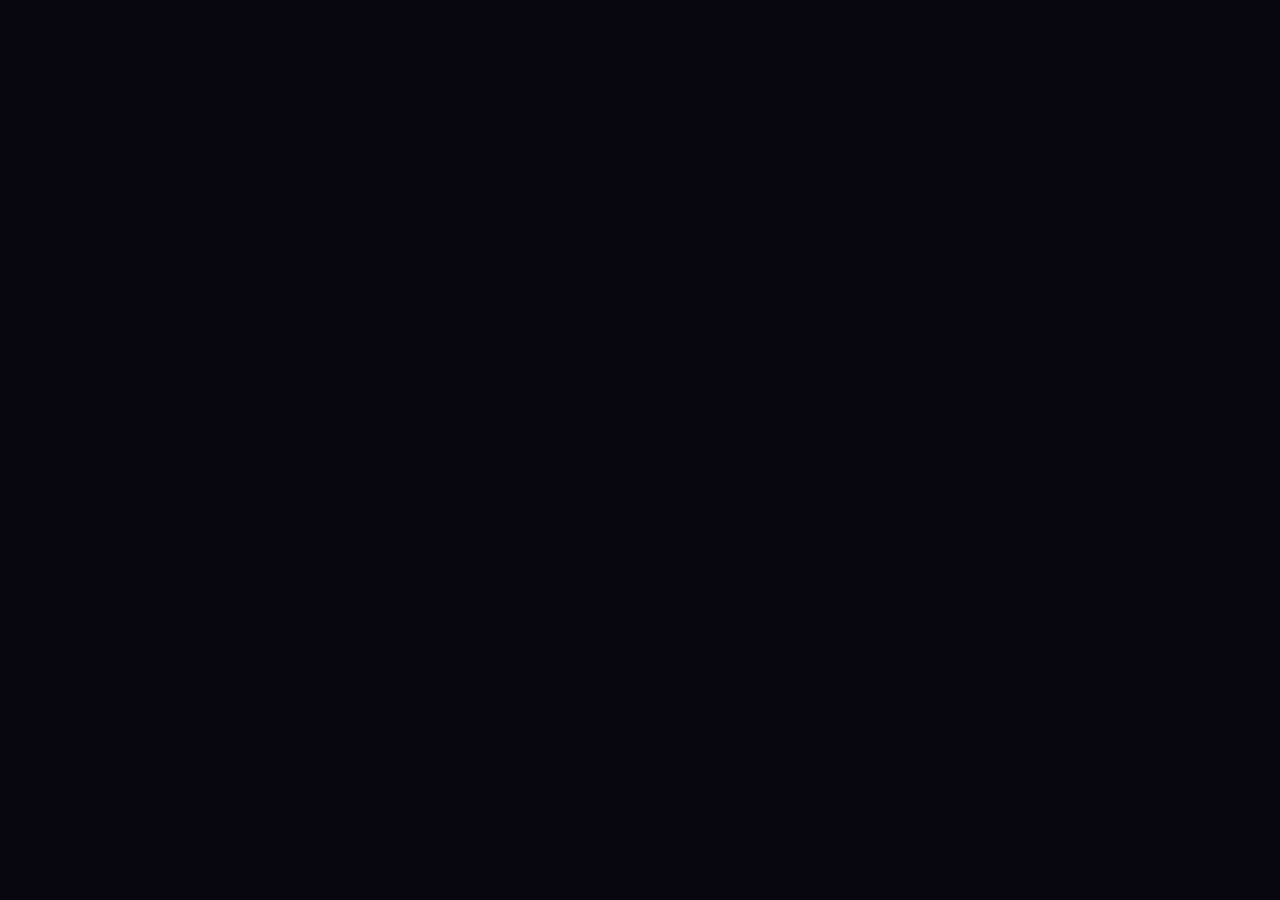
==== Cadastro e Login/html/cadastro.html @ 1638ee14 ""Updated site.css to add font size to .card-inicio1 h4 and modified site.html to change paragraph te" ====
<!DOCTYPE html>
<html lang="ptbr">
<head>
    <meta charset="UTF-8">
    <meta name="viewport" content="width=device-width, initial-scale=1.0">
    <title>Cadastro - BJJ UP</title>
    <link rel="shortcut icon" href="../../Site Institucional/imagens/logoNav.png" type="image/x-icon">
    <link rel="stylesheet" href="../css/cadastro.css">
    <link rel="preconnect" href="https://fonts.googleapis.com">
    <link rel="preconnect" href="https://fonts.gstatic.com" crossorigin>
    <link href="https://fonts.googleapis.com/css2?family=Montserrat:ital,wght@0,100..900;1,100..900&display=swap" rel="stylesheet">
    <link rel="preconnect" href="https://fonts.googleapis.com">
    <link rel="preconnect" href="https://fonts.gstatic.com" crossorigin>
    <link href="https://fonts.googleapis.com/css2?family=Saira+Semi+Condensed:wght@100;200;300;400;500;600;700;800;900&display=swap" rel="stylesheet">
</head>
<body>
    


</body>
</html>
---- Cadastro e Login/css/cadastro.css ----
* {
    margin: 0;
    padding: 0;
    color: white;
}

body {  
    width: 100vw;
    height: 100vh;
    font-family: "Montserrat", sans-serif;
    font-optical-sizing: auto;
    font-weight: weight;
    font-style: normal;
    background-color: #08070f;
    overflow-x: hidden;
    box-sizing: border-box;
}
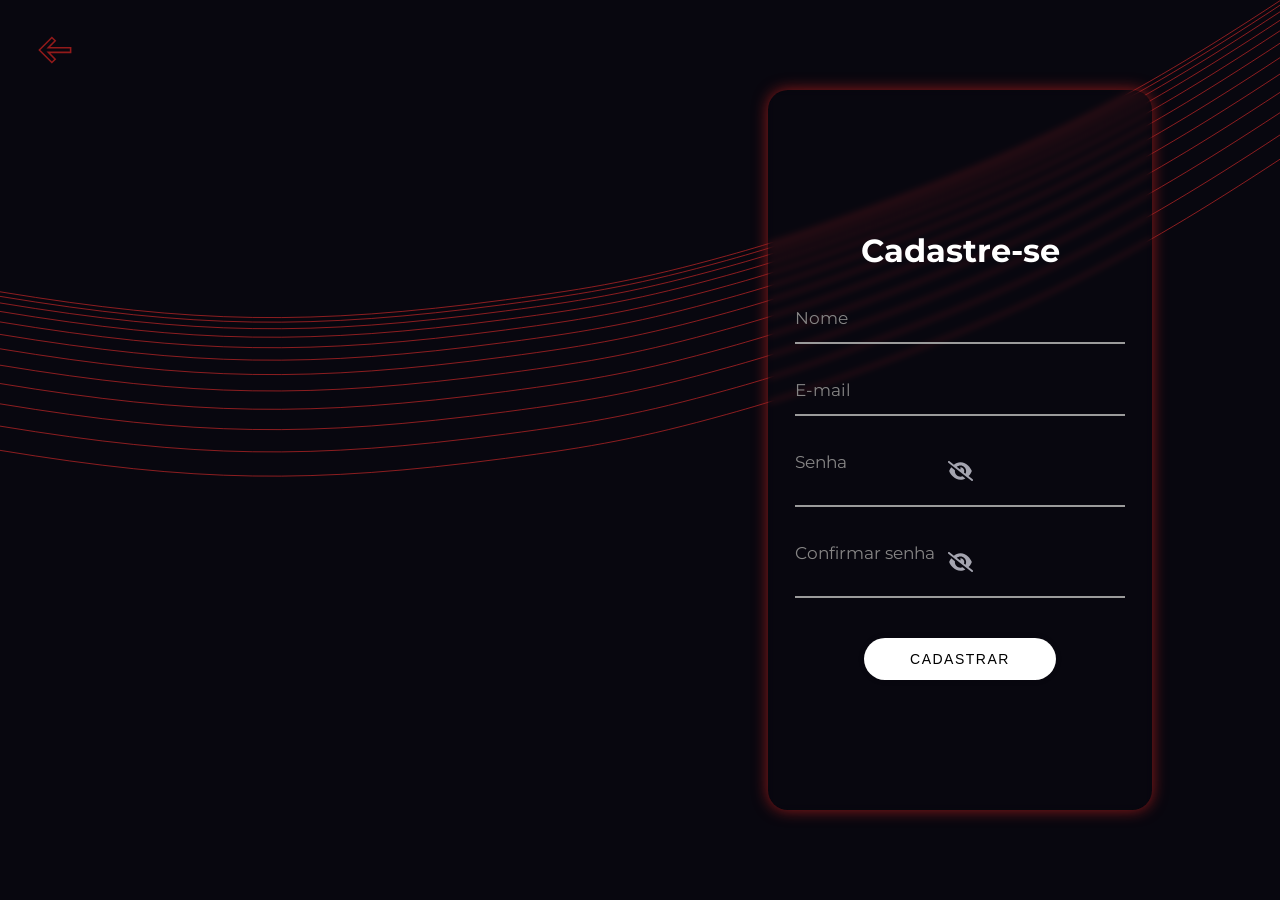
==== commit 45df6d29: "Att geral do projeto" ====
--- a/Cadastro e Login/html/cadastro.html
+++ b/Cadastro e Login/html/cadastro.html
@@ -1,5 +1,6 @@
 <!DOCTYPE html>
 <html lang="ptbr">
+
 <head>
     <meta charset="UTF-8">
     <meta name="viewport" content="width=device-width, initial-scale=1.0">
@@ -8,14 +9,96 @@
     <link rel="stylesheet" href="../css/cadastro.css">
     <link rel="preconnect" href="https://fonts.googleapis.com">
     <link rel="preconnect" href="https://fonts.gstatic.com" crossorigin>
-    <link href="https://fonts.googleapis.com/css2?family=Montserrat:ital,wght@0,100..900;1,100..900&display=swap" rel="stylesheet">
+    <link href="https://fonts.googleapis.com/css2?family=Montserrat:ital,wght@0,100..900;1,100..900&display=swap"
+        rel="stylesheet">
     <link rel="preconnect" href="https://fonts.googleapis.com">
     <link rel="preconnect" href="https://fonts.gstatic.com" crossorigin>
-    <link href="https://fonts.googleapis.com/css2?family=Saira+Semi+Condensed:wght@100;200;300;400;500;600;700;800;900&display=swap" rel="stylesheet">
+    <link
+        href="https://fonts.googleapis.com/css2?family=Saira+Semi+Condensed:wght@100;200;300;400;500;600;700;800;900&display=swap"
+        rel="stylesheet">
 </head>
+
 <body>
-    
 
+    <img src="../svg/lines.svg" class="linhas">
+    <div class="blur1"></div>
+    <div class="blur2"></div>
+    <div class="blur3"></div>
+
+    <a href="../../Site Institucional/html/site.html"><img src="../svg/setinha.svg" class="setinha"></a>
+
+    <div class="fundo">
+
+        <div class="text">
+
+        </div>
+
+        <div class="cadastro">
+
+            <div class="card">
+
+                <h1>Cadastre-se</h1>
+
+                <div class="input field">
+                    <input type="input" class="campo" placeholder="Nome" required="">
+                    <label for="name" class="caixa">Nome</label>
+                </div>
+
+                <div class="input field">
+                <input type="input" class="campo" placeholder="E-mail" required="">
+                <label for="name" class="caixa">E-mail</label>
+                </div>
+
+                <div class="input field">
+                    <div class="exibir">
+                        <img src="" onclick="exibir()">
+                        <label class="olho">
+                            <input type="checkbox" checked="checked" id="senha">
+                            <svg class="eye" xmlns="http://www.w3.org/2000/svg" height="1em" viewBox="0 0 576 512"><path d="M288 32c-80.8 0-145.5 36.8-192.6 80.6C48.6 156 17.3 208 2.5 243.7c-3.3 7.9-3.3 16.7 0 24.6C17.3 304 48.6 356 95.4 399.4C142.5 443.2 207.2 480 288 480s145.5-36.8 192.6-80.6c46.8-43.5 78.1-95.4 93-131.1c3.3-7.9 3.3-16.7 0-24.6c-14.9-35.7-46.2-87.7-93-131.1C433.5 68.8 368.8 32 288 32zM144 256a144 144 0 1 1 288 0 144 144 0 1 1 -288 0zm144-64c0 35.3-28.7 64-64 64c-7.1 0-13.9-1.2-20.3-3.3c-5.5-1.8-11.9 1.6-11.7 7.4c.3 6.9 1.3 13.8 3.2 20.7c13.7 51.2 66.4 81.6 117.6 67.9s81.6-66.4 67.9-117.6c-11.1-41.5-47.8-69.4-88.6-71.1c-5.8-.2-9.2 6.1-7.4 11.7c2.1 6.4 3.3 13.2 3.3 20.3z"></path></svg>
+                            <svg class="eye-slash" xmlns="http://www.w3.org/2000/svg" height="1em" viewBox="0 0 640 512"><path d="M38.8 5.1C28.4-3.1 13.3-1.2 5.1 9.2S-1.2 34.7 9.2 42.9l592 464c10.4 8.2 25.5 6.3 33.7-4.1s6.3-25.5-4.1-33.7L525.6 386.7c39.6-40.6 66.4-86.1 79.9-118.4c3.3-7.9 3.3-16.7 0-24.6c-14.9-35.7-46.2-87.7-93-131.1C465.5 68.8 400.8 32 320 32c-68.2 0-125 26.3-169.3 60.8L38.8 5.1zM223.1 149.5C248.6 126.2 282.7 112 320 112c79.5 0 144 64.5 144 144c0 24.9-6.3 48.3-17.4 68.7L408 294.5c8.4-19.3 10.6-41.4 4.8-63.3c-11.1-41.5-47.8-69.4-88.6-71.1c-5.8-.2-9.2 6.1-7.4 11.7c2.1 6.4 3.3 13.2 3.3 20.3c0 10.2-2.4 19.8-6.6 28.3l-90.3-70.8zM373 389.9c-16.4 6.5-34.3 10.1-53 10.1c-79.5 0-144-64.5-144-144c0-6.9 .5-13.6 1.4-20.2L83.1 161.5C60.3 191.2 44 220.8 34.5 243.7c-3.3 7.9-3.3 16.7 0 24.6c14.9 35.7 46.2 87.7 93 131.1C174.5 443.2 239.2 480 320 480c47.8 0 89.9-12.9 126.2-32.5L373 389.9z"></path></svg>
+                        </label>
+                    </div>
+                <input type="input" class="campo" placeholder="Senha" required="">
+                <label for="name" class="caixa">Senha</label>
+                </div>
+
+                <div class="input field">
+                    <div class="exibir">
+                        <img src="" onclick="exibir()">
+                        <label class="olho">
+                            <input type="checkbox" checked="checked" id="confSenha">
+                            <svg class="eye" xmlns="http://www.w3.org/2000/svg" height="1em" viewBox="0 0 576 512"><path d="M288 32c-80.8 0-145.5 36.8-192.6 80.6C48.6 156 17.3 208 2.5 243.7c-3.3 7.9-3.3 16.7 0 24.6C17.3 304 48.6 356 95.4 399.4C142.5 443.2 207.2 480 288 480s145.5-36.8 192.6-80.6c46.8-43.5 78.1-95.4 93-131.1c3.3-7.9 3.3-16.7 0-24.6c-14.9-35.7-46.2-87.7-93-131.1C433.5 68.8 368.8 32 288 32zM144 256a144 144 0 1 1 288 0 144 144 0 1 1 -288 0zm144-64c0 35.3-28.7 64-64 64c-7.1 0-13.9-1.2-20.3-3.3c-5.5-1.8-11.9 1.6-11.7 7.4c.3 6.9 1.3 13.8 3.2 20.7c13.7 51.2 66.4 81.6 117.6 67.9s81.6-66.4 67.9-117.6c-11.1-41.5-47.8-69.4-88.6-71.1c-5.8-.2-9.2 6.1-7.4 11.7c2.1 6.4 3.3 13.2 3.3 20.3z"></path></svg>
+                            <svg class="eye-slash" xmlns="http://www.w3.org/2000/svg" height="1em" viewBox="0 0 640 512"><path d="M38.8 5.1C28.4-3.1 13.3-1.2 5.1 9.2S-1.2 34.7 9.2 42.9l592 464c10.4 8.2 25.5 6.3 33.7-4.1s6.3-25.5-4.1-33.7L525.6 386.7c39.6-40.6 66.4-86.1 79.9-118.4c3.3-7.9 3.3-16.7 0-24.6c-14.9-35.7-46.2-87.7-93-131.1C465.5 68.8 400.8 32 320 32c-68.2 0-125 26.3-169.3 60.8L38.8 5.1zM223.1 149.5C248.6 126.2 282.7 112 320 112c79.5 0 144 64.5 144 144c0 24.9-6.3 48.3-17.4 68.7L408 294.5c8.4-19.3 10.6-41.4 4.8-63.3c-11.1-41.5-47.8-69.4-88.6-71.1c-5.8-.2-9.2 6.1-7.4 11.7c2.1 6.4 3.3 13.2 3.3 20.3c0 10.2-2.4 19.8-6.6 28.3l-90.3-70.8zM373 389.9c-16.4 6.5-34.3 10.1-53 10.1c-79.5 0-144-64.5-144-144c0-6.9 .5-13.6 1.4-20.2L83.1 161.5C60.3 191.2 44 220.8 34.5 243.7c-3.3 7.9-3.3 16.7 0 24.6c14.9 35.7 46.2 87.7 93 131.1C174.5 443.2 239.2 480 320 480c47.8 0 89.9-12.9 126.2-32.5L373 389.9z"></path></svg>
+                        </label>
+                    </div>
+                <input type="input" class="campo" placeholder="Confirmar senha" required="">
+                <label for="name" class="caixa">Confirmar senha</label>
+                </div>
+
+                <button onclick="cadastro()">Cadastrar</button>
+
+            </div>
+
+        </div>
+
+    </div>
 
 </body>
-</html>+</html>
+<script>
+
+        function  mostrarsenha() {
+            var temp = document.getElementById("senha");
+            var senha = document.getElementById("confSenha");
+
+            if (temp.type === "password" && senha.type === "password") {
+                temp.type = "text";
+                senha.type = "text";
+            } 
+            else {
+                temp.type = "password";
+                senha.type = "password";
+            }
+        }
+
+</script>
--- a/Cadastro e Login/css/cadastro.css
+++ b/Cadastro e Login/css/cadastro.css
@@ -11,7 +11,216 @@
     font-optical-sizing: auto;
     font-weight: weight;
     font-style: normal;
-    background-color: #08070f;
     overflow-x: hidden;
     box-sizing: border-box;
+    background-color: #08070f;
+    color: white;
+}
+
+.setinha {
+    position: absolute;
+    cursor: pointer;
+    top: 25px;
+    left: 30px;
+    width: 50px;
+}
+
+button {
+    width: 50%;
+    padding: 13px 30px;
+    margin: 32px 0 -10px 0;
+    border-radius: 50px;
+    cursor: pointer;
+    border: 0;
+    color: black;
+    background-color: white;
+    box-shadow: rgb(0 0 0 / 5%) 0 0 8px;
+    letter-spacing: 1.5px;
+    text-transform: uppercase;
+    font-size: 14px;
+    transition: all 0.5s ease;
+  }
+  
+  button:hover {
+    letter-spacing: 1.5px;
+    background-color: #ca0505;
+    color: hsl(0, 0%, 100%);
+    box-shadow: #CD0000 0px 7px 20px 0px;
+  }
+  
+  button:active {
+    letter-spacing: 1.5px;
+    background-color: #860101;
+    color: hsl(0, 0%, 100%);
+    box-shadow: rgb(245, 245, 245);
+    transform: translateY(10px);
+    transition: 100ms;
+  }
+
+.linhas {
+    position: absolute;
+    width: 100%;
+}
+
+.fundo {
+    width: 100%;
+    height: 100%;
+    display: flex;
+    justify-content: space-evenly;
+    align-items: center;
+}
+
+.text {
+    height: 100%;
+    width: 50%;
+}
+
+.cadastro {
+    height: 100%;
+    width: 50%;
+    display: flex;
+    justify-content: center;
+    align-items: center;
+}
+
+.card {
+    width: 60%;
+    height: 80%;
+    display: flex;
+    flex-direction: column;
+    justify-content: center;
+    align-items: center;
+    border-radius: 20px;
+    background-color: transparent   ;
+    backdrop-filter: blur(3px);
+    box-shadow: 0 0 15px 0 #921a1a;
+    transition: 0.5s ease;
+}
+
+.card:hover {
+    transform: translateY(-2px);
+    box-shadow: 0 0 25px 0 #921a1a;
+}
+
+.card h1 {
+    padding-bottom: 10px;
+}
+
+.input {
+    position: relative;
+    padding: 20px 0 0;
+    margin: 8px 0 0;;
+    width: 100%;
+    max-width: 330px;
+}
+
+.campo {
+    font-family: inherit;
+    width: 100%;
+    border: none;
+    border-bottom: 2px solid #9b9b9b;
+    outline: 0;
+    font-size: 17px;
+    color: #fff;
+    padding: 7px 0;
+    margin-bottom: 8px;
+    background: transparent;
+    transition: border-color 0.2s;
+}
+
+.campo::placeholder {
+    color: transparent;
+}
+
+.campo:placeholder-shown ~ .caixa {
+    font-size: 17px;
+    cursor: text;
+    top: 20px;
+}
+
+.caixa {
+    position: absolute;
+    top: 0;
+    display: block;
+    transition: 0.2s;
+    font-size: 12px;
+    color: #868585;
+    pointer-events: none;
+}
+
+.campo:focus {
+    padding-top: 5px;
+    padding-bottom: 6px;
+    font-weight: 400;
+    border-width: 2px;
+    border-image: white;
+    border-image-slice: 1;
+}
+
+.campo:focus ~ .caixa {
+    position: absolute;
+    top: 0;
+    display: block;
+    transition: 0.2s;
+    font-size: 17px;
+    color: #ffffff;
+    font-weight: 500;
+}
+
+.campo:required, .campo:invalid {
+    box-shadow: none;
+}
+
+
+.olho {
+    --color: #a5a5b0;
+    --size: 20px;
+    display: flex;
+    justify-content: center;
+    align-items: center;
+    position: relative;
+    cursor: pointer;
+    font-size: var(--size);
+    user-select: none;
+    fill: var(--color);
+}
+
+.olho .eye {
+    position: absolute;
+    animation: keyframes-fill .5s;
+}
+
+.olho .eye-slash {
+    position: absolute;
+    animation: keyframes-fill .5s;
+    display: none;
+}
+
+
+.olho input:checked ~ .eye {
+    display: none;
+}
+
+.olho input:checked ~ .eye-slash {
+    display: block;
+}
+
+.olho input {
+    position: absolute;
+    opacity: 0;
+    cursor: pointer;
+    height: 0;
+    width: 0;
+}
+
+
+@keyframes keyframes-fill {
+    0% {
+        transform: scale(0);
+        opacity: 0;
+    }
+
+    50% {
+        transform: scale(1.2);
+    }
 }
